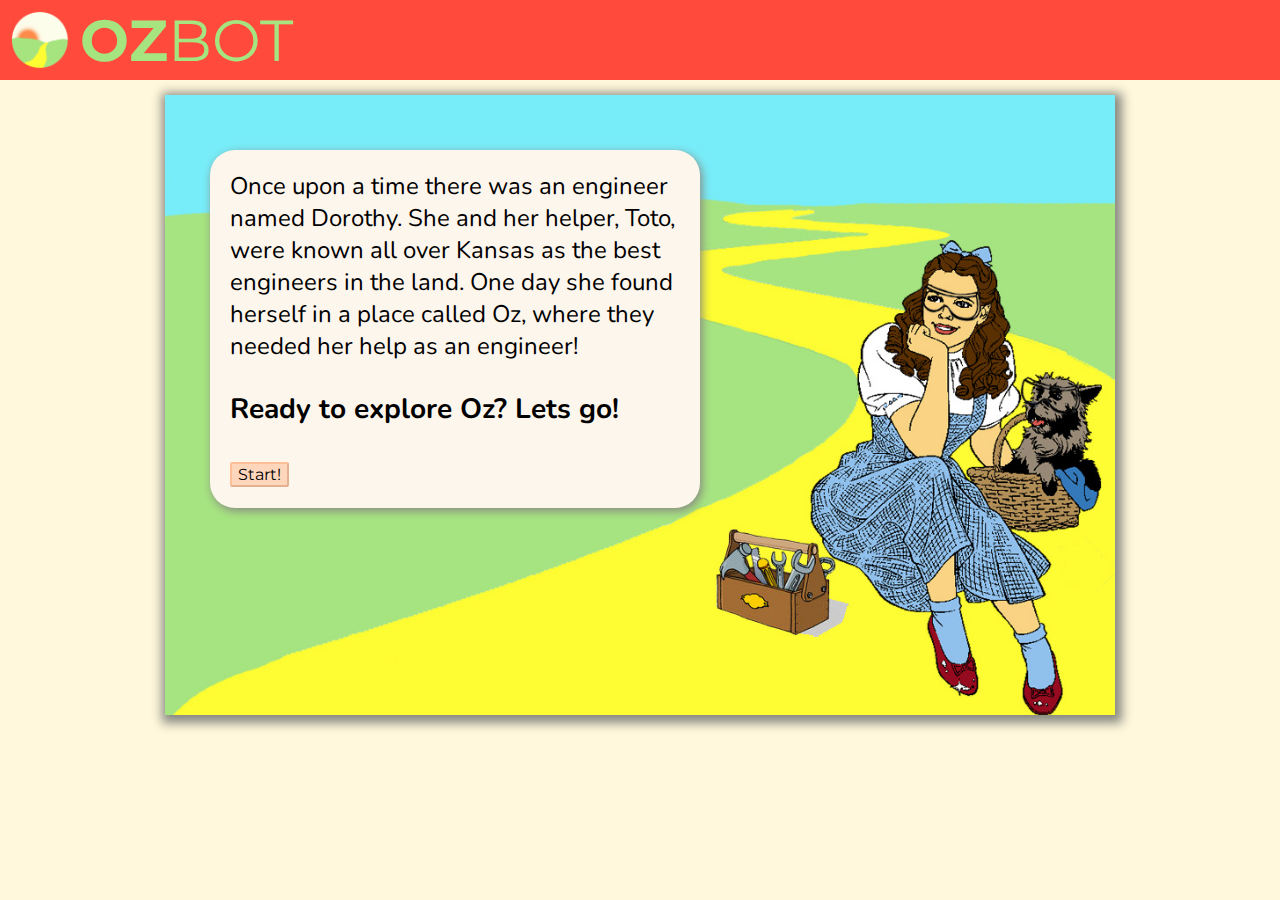
==== index.html @ 68f0a970 "rename index" ====
<!Doctype HTML>
<head>
  <title>OZBOT</title>
  <link href="static/normalize.css" rel="stylesheet" type="text/css">
  <link href="static/style.css" rel="stylesheet" type="text/css">
  <link href='http://fonts.googleapis.com/css?family=Nunito|Signika:700,400|Montserrat:400,700' rel='stylesheet' type='text/css'>
 	<script src="http://ajax.googleapis.com/ajax/libs/jquery/1.11.1/jquery.min.js">
 	</script>
 	<script>
 			$(document).ready(function () {
 				$(".btn1").click(function () {
 					$("body").fadeOut("slow")
 				});
 			});
 	</script>
</head>

<body class="container">
  <nav>
    <img alt="logo image" src="static/Logo.png">
    <p class="header"><strong>OZ</strong>BOT</p>
  </nav> 
  <div id="page_2_text">
    <div class="story_text">Once upon a time there was an engineer named Dorothy. She and her helper, Toto, were known all over Kansas as the best engineers in the land. One day she found herself in a place called Oz, where they needed her help as an engineer! 
      <h3>Ready to explore Oz? Lets go!</h3>
      <button type = "button"> Start! </button>
    </div>	
  </div>



</body>
---- static/style.css ----
.hidden{
    display:none;
}

.unhidden{
    display:block;
}

body{
  margin: 0px;
}

.container{
  background-color: cornsilk;
}

button{
  background-color: rgba(254,139,74, 0.3);
  border-color: rgba(254,139,74, 0.3);
  border-radius: 2px;
  font-size: 16px;
  font-family: Montserrat, sans-serif;
}

button#page_2{
  margin-left: 375px;
}

a{
  color: black;
  text-decoration: none; 
}

a:hover{
  color: rgba(0, 14, 14, 0.5);
}

/*div#rotational{
  height:200px;
  overflow: scroll;
}*/

#page_1_text{
  width:950px;
  height: 620px;
  background-image: url(scarecrow.jpg);
  background-size: 100%;  
  background-repeat: no-repeat;
  margin-left: auto;
  margin-right: auto;
  margin-top: 15px;
  box-shadow: 2px 3px 10px 5px #888880;
}

#page_2_text{
  width:950px;
  height: 620px;
  background-image: url(dorothy.jpg);
  background-size: 100%;  
  background-repeat: no-repeat;
  margin-left: auto;
  margin-right: auto;
  margin-top: 15px;
  box-shadow: 2px 3px 10px 5px #888880;
}

#page_3_text{
  width:950px;
  height: 620px;
  background-image: url(tinman.jpg);
  background-size: 100%;  
  background-repeat: no-repeat;
  margin-left: auto;
  margin-right: auto;
  margin-top: 15px;
  box-shadow: 2px 3px 10px 5px #888880;
}

#page_4_text{
  width:950px;
  height: 620px;
  background-image: url(tinman.jpg);
  background-size: 100%;  
  background-repeat: no-repeat;
  margin-left: auto;
  margin-right: auto;
  margin-top: 15px;
  box-shadow: 2px 3px 10px 5px #888880;
}

#page_5_text{
  width:950px;
  height: 620px;
  background-image: url(lion.jpg);
  background-size: 100%;  
  background-repeat: no-repeat;
  margin-left: auto;
  margin-right: auto;
  margin-top: 15px;
  box-shadow: 2px 3px 10px 5px #888880;
}

#end_page_text{
  width:950px;
  height: 620px;
  background-image: url(Oz.jpg);
  background-size: 100%;  
  background-repeat: no-repeat;
  margin-left: auto;
  margin-right: auto;
  margin-top: 15px;
  box-shadow: 2px 3px 10px 5px #888880;
}


.story_text{
  width: 450px;
  height: auto;  
  font-size: 24px;
  background-color: #FDF6ED;
  padding: 20px;
  border-radius: 25px;
  box-shadow: 2px 3px 10px #888880;
  position: absolute;
  top: 150px; 
  margin-left: 45px;
  font-family: "Nunito", sans-serif;
}

nav{
  background-color: #FF4A3C;
  height: 80px;
  margin: 0px;
}

nav img {
  float: left;
  height: 60px;
  padding: 10px;
}

.header {
  float: left;
  font-size: 58px;
  margin:0px;
  padding-top: 5px;  
  text-align: left;
  color: #A6E480;
  font-family: "Montserrat", sans-serif;
  /*text-shadow: 2px 2px #ff0000;*/
}
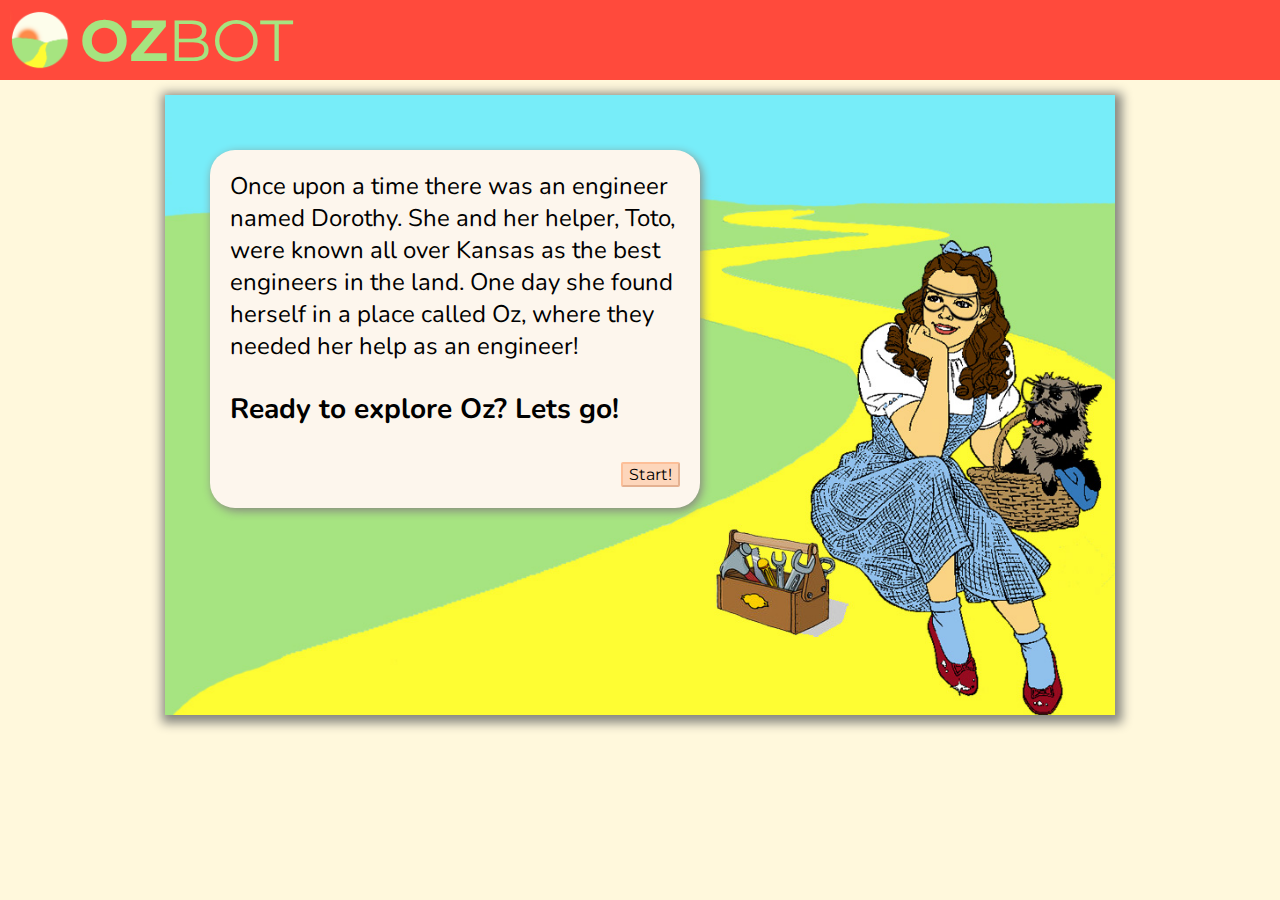
==== commit 2b0f96c3: "Fixed continue buttons" ====
--- a/index.html
+++ b/index.html
@@ -17,13 +17,16 @@
 
 <body class="container">
   <nav>
-    <img alt="logo image" src="static/Logo.png">
-    <p class="header"><strong>OZ</strong>BOT</p>
+    <a href="index.html"><img alt="logo image" src="static/Logo.png"></a>
+    <p class="header"><a href="index.html" id="title"><strong>OZ</strong>BOT</a></p>
   </nav> 
   <div id="page_2_text">
     <div class="story_text">Once upon a time there was an engineer named Dorothy. She and her helper, Toto, were known all over Kansas as the best engineers in the land. One day she found herself in a place called Oz, where they needed her help as an engineer! 
       <h3>Ready to explore Oz? Lets go!</h3>
-      <button type = "button"> Start! </button>
+	 <div class="continue_button">
+        <a href="page_1.html">
+      	  	<button>Start!</button>
+        </a>
     </div>	
   </div>
 
--- a/static/style.css
+++ b/static/style.css
@@ -19,11 +19,7 @@
   border-color: rgba(254,139,74, 0.3);
   border-radius: 2px;
   font-size: 16px;
-  font-family: Montserrat, sans-serif;
-}
-
-button#page_2{
-  margin-left: 375px;
+  font-family: "Montserrat", sans-serif;
 }
 
 a{
@@ -100,6 +96,18 @@
   box-shadow: 2px 3px 10px 5px #888880;
 }
 
+#one {
+  font-size: 20px;
+}
+
+#two {
+  font-size: 20px;
+}
+
+#three {
+  font-size: 20px;
+}
+
 #end_page_text{
   width:950px;
   height: 620px;
@@ -111,7 +119,6 @@
   margin-top: 15px;
   box-shadow: 2px 3px 10px 5px #888880;
 }
-
 
 .story_text{
   width: 450px;
@@ -131,6 +138,8 @@
   background-color: #FF4A3C;
   height: 80px;
   margin: 0px;
+  width: 100%;
+  min-width:950px;
 }
 
 nav img {
@@ -148,4 +157,12 @@
   color: #A6E480;
   font-family: "Montserrat", sans-serif;
   /*text-shadow: 2px 2px #ff0000;*/
+}
+
+a#title {
+	color: #A6E480;
+}
+
+.continue_button {
+	float: right;
 }